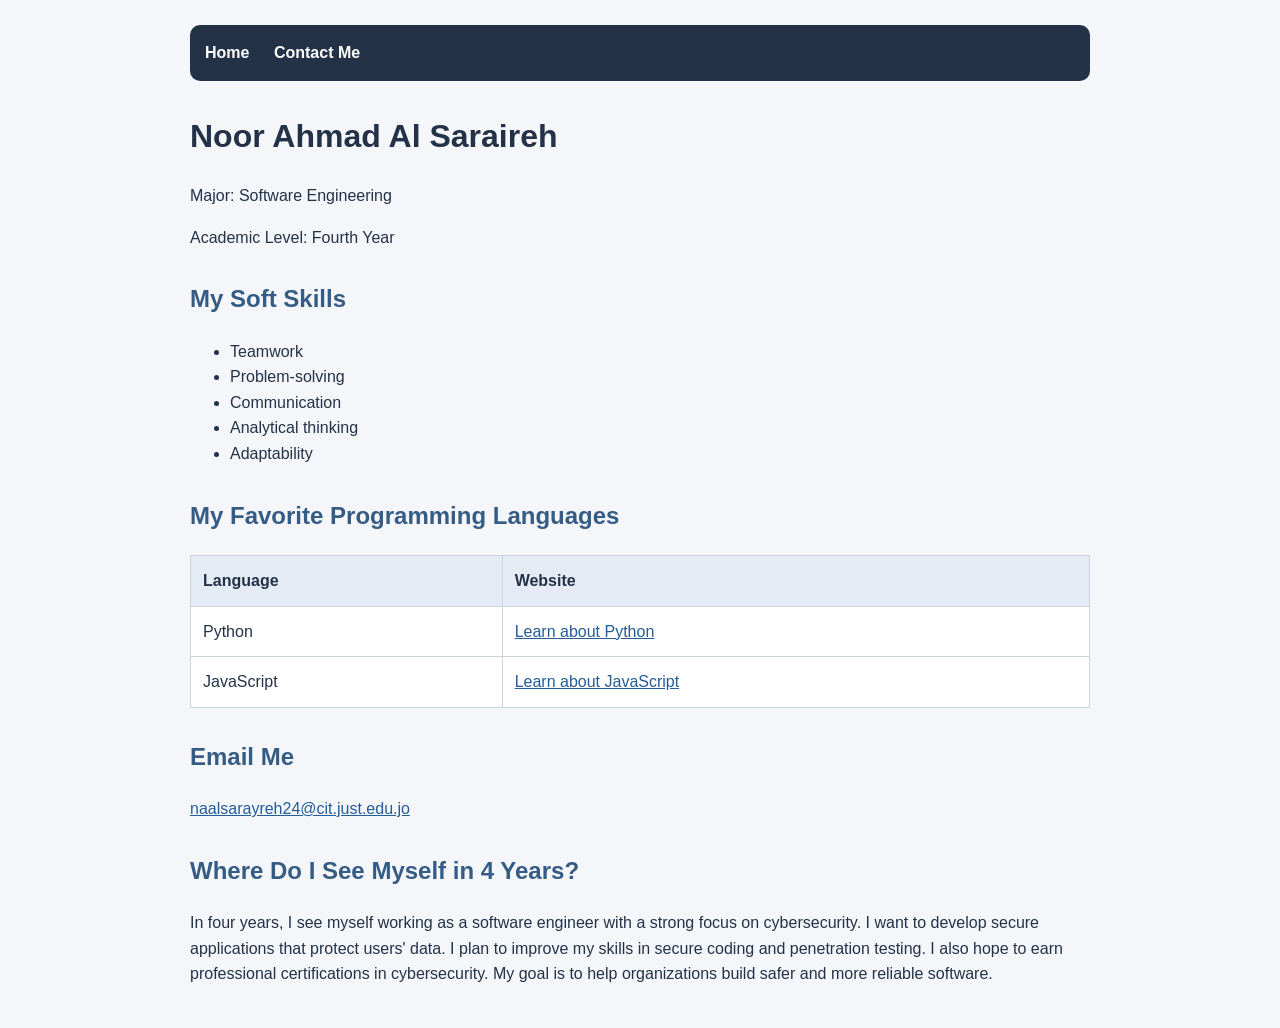
==== index.html @ 1c6f211d "Add files via upload" ====
<!DOCTYPE html>
<html lang="en">
<head>
    <meta charset="UTF-8">
    <meta name="viewport" content="width=device-width, initial-scale=1.0">
    <title> Noor Ahmad Al Saraireh-180188</title>
    <link rel="stylesheet" href="style.css">
</head>
<body>
    <nav>
    <a href="index.html">Home</a>
    <a href="contact.html">Contact Me</a>
</nav>

<h1>Noor Ahmad Al Saraireh</h1>
<p>Major: Software Engineering</p>
<p>Academic Level: Fourth Year</p>
<h2>My Soft Skills</h2>
<ul>
    <li>Teamwork</li>
    <li>Problem-solving</li>
    <li>Communication</li>
    <li>Analytical thinking</li>
    <li>Adaptability</li>
</ul>
<h2>My Favorite Programming Languages</h2>

<table>
    <tr>
        <th>Language</th>
        <th>Website</th>
    </tr>
    <tr>
        <td>Python</td>
        <td><a href="https://www.python.org/">Learn about Python</a></td>
    </tr>
    <tr>
        <td>JavaScript</td>
        <td><a href="https://developer.mozilla.org/en-US/docs/Web/JavaScript">Learn about JavaScript</a></td>
    </tr>
</table>
<h2>Email Me</h2>
<p>
    <a href="mailto:naalsarayreh24@cit.just.edu.jo">
        naalsarayreh24@cit.just.edu.jo
    </a>
</p>
<h2>Where Do I See Myself in 4 Years?</h2>
<p>
    In four years, I see myself working as a software engineer
    with a strong focus on cybersecurity.
    I want to develop secure applications that protect users' data.
    I plan to improve my skills in secure coding and penetration testing.
    I also hope to earn professional certifications in cybersecurity.
    My goal is to help organizations build safer and more reliable software.
</p>
</body>
</html>
---- style.css ----
body {
    font-family: Arial, sans-serif;
    background-color: #f4f6fa;
    color: #243247;
    max-width: 900px;
    margin: 0 auto;
    padding: 25px;
    line-height: 1.6;
}

nav {
    background-color: #243247;
    padding: 15px;
    border-radius: 10px;
    margin-bottom: 30px;
}

nav a {
    color: white;
    text-decoration: none;
    margin-right: 20px;
    font-weight: bold;
}

nav a:hover {
    text-decoration: underline;
}

h1 {
    color: #243247;
}

h2 {
    color: #355c85;
    margin-top: 30px;
}

img {
    max-width: 100%;
    height: auto;
    border-radius: 12px;
}

a {
    color: #245c99;
}

table {
    width: 100%;
    border-collapse: collapse;
    background-color: white;
}

th,
td {
    border: 1px solid #ccd4df;
    padding: 12px;
    text-align: left;
}

th {
    background-color: #e4ebf5;
}

form {
    background-color: white;
    padding: 25px;
    border: 1px solid #ccd4df;
    border-radius: 12px;
}

label {
    display: block;
    margin-bottom: 6px;
    font-weight: bold;
}

input,
textarea {
    width: 100%;
    padding: 10px;
    border: 1px solid #aab7c7;
    border-radius: 6px;
    box-sizing: border-box;
    font: inherit;
}

textarea {
    resize: vertical;
}

button {
    background-color: #245c99;
    color: white;
    border: none;
    border-radius: 6px;
    padding: 12px 25px;
    font: inherit;
    cursor: pointer;
}

button:hover {
    background-color: #193f6b;
}
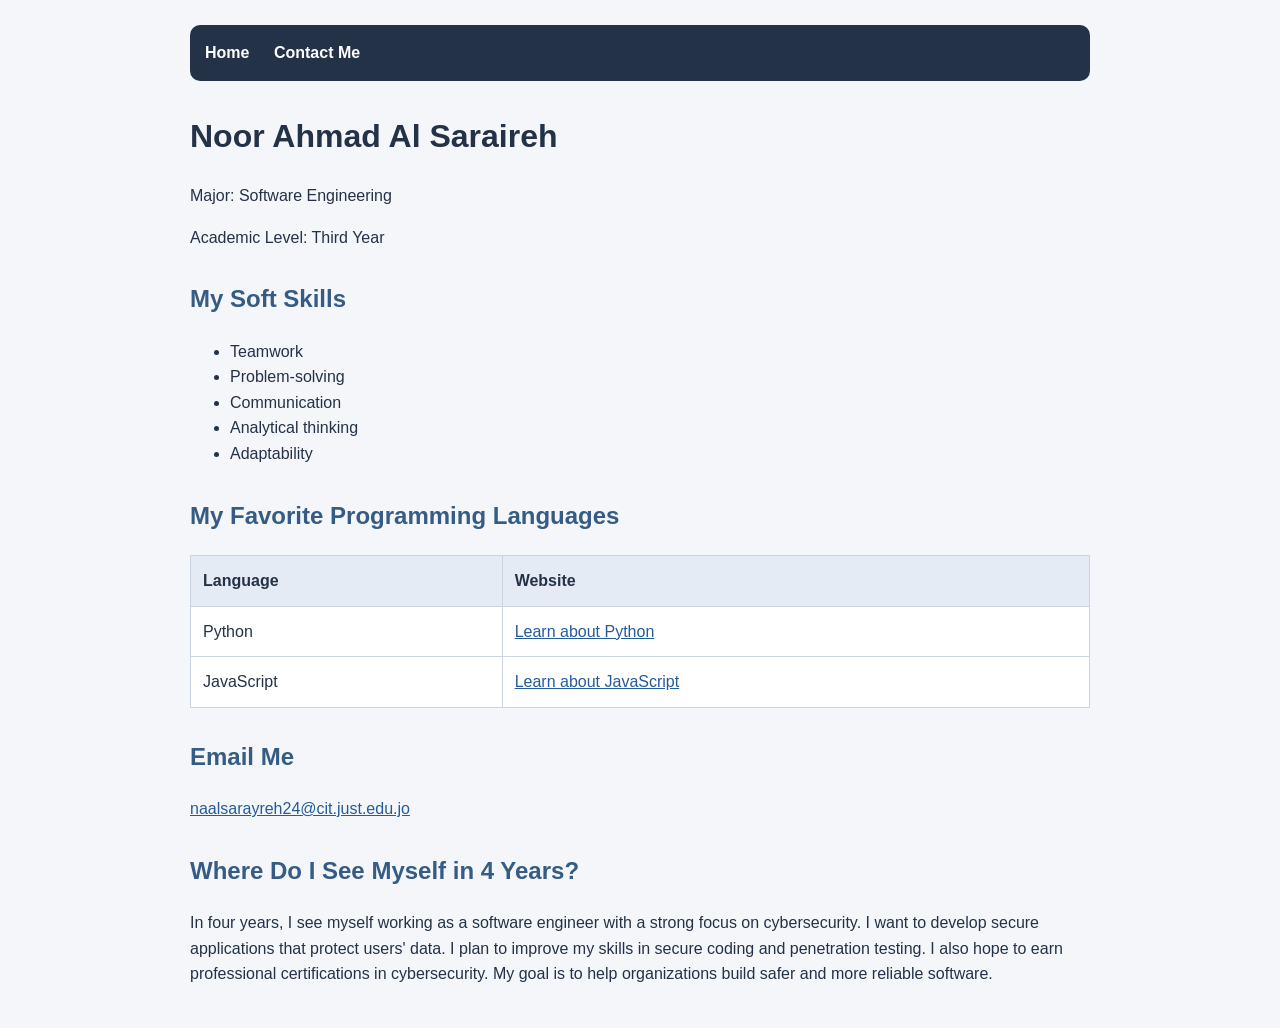
==== commit 053c8dcc: "Modify academic level in index.html Updated academic level from 'Fourth Year' to 'Third Year'." ====
--- a/index.html
+++ b/index.html
@@ -14,7 +14,7 @@
 
 <h1>Noor Ahmad Al Saraireh</h1>
 <p>Major: Software Engineering</p>
-<p>Academic Level: Fourth Year</p>
+<p>Academic Level: Third Year</p>
 <h2>My Soft Skills</h2>
 <ul>
     <li>Teamwork</li>
@@ -55,4 +55,4 @@
     My goal is to help organizations build safer and more reliable software.
 </p>
 </body>
-</html>+</html>
